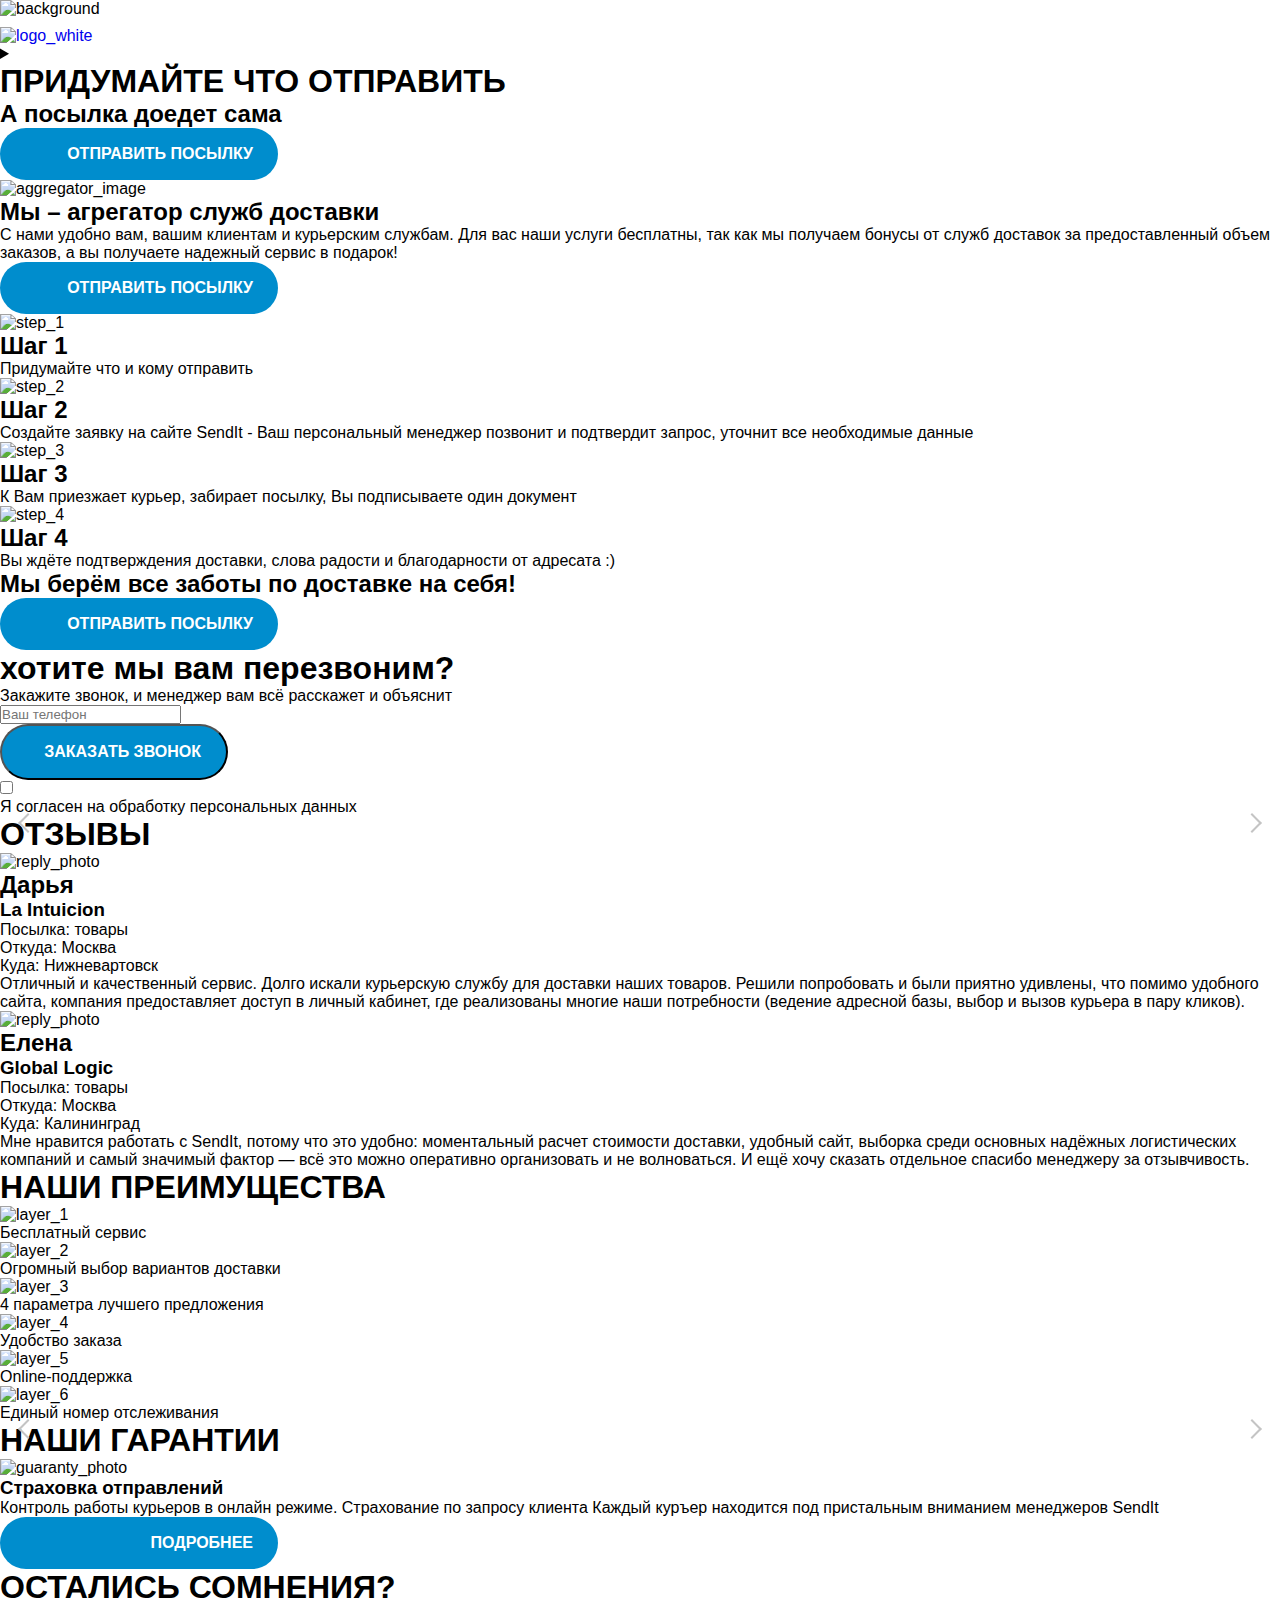
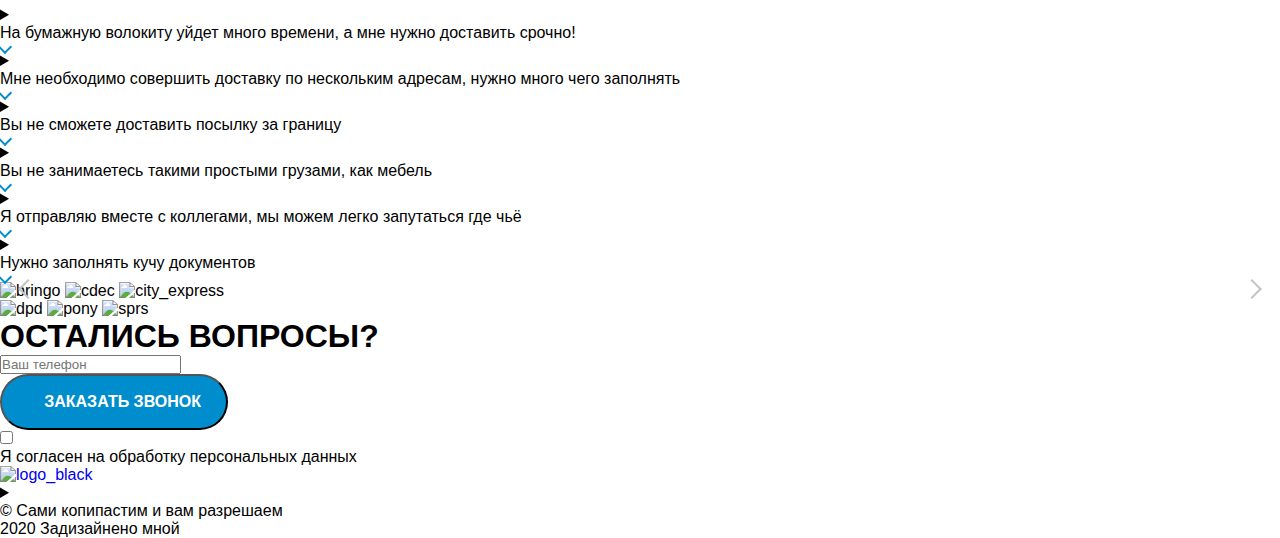
==== Адаптив/index.html @ e3ee4f1b "адаптивная мобильная версия" ====
<!DOCTYPE html>
<html lang="en">
    <head>
    <meta charset="UTF-8">
    <meta name="viewport" content="width=device-width, initial-scale=1">
    <title>Send It</title>
    <link rel="stylesheet" href="css/all.min.css">
    <link rel="stylesheet" href="MyriadPro/stylesheet.css">
    <link rel="stylesheet" href="style.css">
</head>
<body>
<header class="header center">
    <div class="header_nav">
        <img src="img/header_bg_big.png" alt="background" class="header__img">
    <div class="header_logo">
            <a href="index.html"><img src="img/logo_white.png" alt="logo_white"></a>
        </div>
        <details class="header_menu">
            <summary class="header_menu__summary">
                <div class="header_menu__block"></div>
                <div class="header_menu__block"></div>
                <div class="header_menu__block"></div>
            </summary>
        </details>
    </div>
    <h1 class="header_h1">
        ПРИДУМАЙТЕ ЧТО ОТПРАВИТЬ
    </h1>
    <h2 class="header_h2">
        А посылка доедет сама
    </h2>
    <a href="#" class="button">
        отправить посылку
    </a>
    </header>
    <div class="aggregator center">
    <img src="img/aggr_image.svg" alt="aggregator_image" class="aggregator_img">
    <h2 class="aggregator_h2">
        Мы – агрегатор служб доставки
    </h2>
    <p class="aggregator_p">
        С&nbsp;нами удобно вам, вашим клиентам и&nbsp;курьерским службам. Для вас наши услуги бесплатны, так как мы&nbsp;получаем
        бонусы от&nbsp;служб доставок за&nbsp;предоставленный объем заказов, а&nbsp;вы&nbsp;получаете надежный сервис в&nbsp;подарок!
    </p>
    <a href="#" class="button">
        отправить посылку
    </a>
    </div>
    <div class="steps center">
    <div class="step_1 step"><img src="img/step_1.png" alt="step_1" class="step_image">
        <h2 class="step_h2">Шаг 1</h2>
        <p class="step_p">Придумайте что и кому отправить</p></div>
    <div class="step_2 step"><img src="img/step_2.png" alt="step_2" class="step_image">
        <h2 class="step_h2">Шаг 2</h2>
        <p class="step_p">Создайте заявку на сайте SendIt - Ваш персональный менеджер позвонит и подтвердит запрос, уточнит все необходимые данные</p></div>
    <div class="step_3 step"><img src="img/step_3.png" alt="step_3" class="step_image">
        <h2 class="step_h2">Шаг 3</h2>
        <p class="step_p">К Вам приезжает курьер, забирает посылку, Вы подписываете один документ</p></div>
    <div class="step_4 step"><img src="img/step_4.png" alt="step_4" class="step_image">
        <h2 class="step_h2">Шаг 4</h2>
        <p class="step_p">Вы ждёте подтверждения доставки, слова радости и благодарности от адресата :)</p></div>
</div>
    <div class="call center">
    <h2 class="call_h2">Мы берём все заботы по доставке на себя!</h2>
    <a href="#" class="button">
        отправить посылку
    </a>
</div>
    <div class="recall center">
    <h1 class="recall_h1">
        хотите мы вам перезвоним?
    </h1>
    <p class="recall_p">
        Закажите звонок, и менеджер вам всё расскажет и объяснит
    </p>
    <form action="#" class="recall_form">
        <label>
            <input type="text" placeholder="Ваш телефон" class="input recall_input">
        </label>
        <button type="submit" class="button recall__button">
            заказать звонок
        </button>
        <label class="recall_checkbox_label">
            <input type="checkbox" class="recall_checkbox"><p>Я согласен на обработку персональных данных</p>
        </label>
    </form>
    </div>
    <div class="replies_pagination center">
        <a href="#" class="arrow_left reply__arrow"></a>
        <a href="#" class="arrow_right reply__arrow"></a>
        <h1 class="reply_h1">ОТЗЫВЫ</h1>
        <div class="replies">
            <div class="reply reply_1">
                <img src="img/reply_1.png" alt="reply_photo" class="reply_photo">
                <h2 class="reply_name">Дарья</h2>
                <h3 class="reply_company">La&nbsp;Intuicion</h3>
                <p class="reply_subject">Посылка:&nbsp;товары</p>
                <p class="reply_from">Откуда:&nbsp;Москва</p>
                <p class="reply_to">Куда:&nbsp;Нижневартовск</p>
                <p class="reply_content">Отличный и&nbsp;качественный сервис. Долго искали курьерскую службу для доставки наших товаров. Решили попробовать и&nbsp;были приятно удивлены, что помимо удобного сайта, компания предоставляет доступ в&nbsp;личный кабинет, где реализованы многие наши потребности (ведение адресной базы, выбор и&nbsp;вызов курьера в&nbsp;пару кликов).</p>
            </div>
            <div class="reply reply_2">
                <img src="img/reply_2.jpg" alt="reply_photo">
                <h2 class="reply_name">Елена</h2>
                <h3 class="reply_company">Global&nbsp;Logic</h3>
                <p class="reply_subject">Посылка:&nbsp;товары</p>
                <p class="reply_from">Откуда:&nbsp;Москва</p>
                <p class="reply_to">Куда:&nbsp;Калининград</p>
                <p class="reply_content">Мне нравится работать с&nbsp;SendIt, потому что это удобно: моментальный расчет стоимости доставки, удобный сайт, выборка среди основных надёжных логистических компаний и&nbsp;самый значимый фактор&nbsp;&mdash; всё это можно оперативно организовать и&nbsp;не&nbsp;волноваться. И&nbsp;ещё хочу сказать отдельное спасибо менеджеру за&nbsp;отзывчивость.</p>
            </div>
        </div>
    </div>
    <div class="advantages center">
        <h1 class="advantages_h1">НАШИ ПРЕИМУЩЕСТВА</h1>
        <div class="advantages_blocks">
            <div class="advantages_content"><div class="advantages_block"><img src="img/layer_1.png" alt="layer_1"></div>
            <p class="advantages_p">Бесплатный сервис</p>
            </div>
            <div class="advantages_content"><div class="advantages_block"><img src="img/layer_2.png" alt="layer_2"></div>
            <p class="advantages_p">Огромный выбор вариантов доставки</p>
            </div>
            <div class="advantages_content"><div class="advantages_block"><img src="img/layer_3.png" alt="layer_3"></div>
            <p class="advantages_p">4 параметра лучшего предложения</p>
            </div></div><div class="advantages_blocks">
            <div class="advantages_content"><div class="advantages_block"><img src="img/layer_4.png" alt="layer_4"></div>
            <p class="advantages_p">Удобство заказа</p>
            </div>
            <div class="advantages_content"><div class="advantages_block"><img src="img/layer_5.png" alt="layer_5"></div>
            <p class="advantages_p">Online-поддержка</p>
            </div>
            <div class="advantages_content"><div class="advantages_block"><img src="img/layer_6.png" alt="layer_6"></div>
            <p class="advantages_p">Единый номер отслеживания</p>
            </div>
        </div>
    </div>
    <div class="guaranties_pagination center">
        <a href="#" class="arrow_left guaranties__arrow"></a>
        <a href="#" class="arrow_right guaranties__arrow"></a>
        <h1 class="guaranties_h1">НАШИ ГАРАНТИИ</h1>
        <div class="guaranties">
            <div class="guaranty guaranty_1"><div class="guaranty_photo">
                <img src="img/guaranty_1.png" alt="guaranty_photo"></div>
                <h3 class="guaranty_h3">Страховка отправлений</h3></div>
            <p class="guaranty_content">Контроль работы курьеров в&nbsp;онлайн режиме. Страхование по&nbsp;запросу клиента Каждый куръер находится под пристальным вниманием менеджеров SendIt</p>
            <a href="#" class="button guaranties__button">
                подробнее
            </a>
        </div>
    </div>
<div class="faq center">
    <h1 class="faq_h1">ОСТАЛИСЬ СОМНЕНИЯ?</h1>
    <details class="faq_list">
        <summary class="faq_info"><div class="faq_block"><p class="faq_question">На бумажную волокиту уйдет много времени, а мне нужно доставить срочно!</p><div class="arrow_down"></div></div></summary>
    </details>
    <details class="faq_list">
        <summary class="faq_info"><div class="faq_block"><p class="faq_question">Мне необходимо совершить доставку по нескольким адресам, нужно много чего заполнять</p><div class="arrow_down"></div></div></summary>
    </details>
    <details class="faq_list">
        <summary class="faq_info"><div class="faq_block"><p class="faq_question">Вы не сможете доставить посылку за границу</p><div class="arrow_down"></div></div></summary>
    </details>
    <details class="faq_list">
        <summary class="faq_info"><div class="faq_block"><p class="faq_question">Вы не занимаетесь такими простыми грузами, как мебель</p><div class="arrow_down"></div></div></summary>
    </details>
    <details class="faq_list">
        <summary class="faq_info"><div class="faq_block"><p class="faq_question">Я отправляю вместе с коллегами, мы можем легко запутаться где чьё</p><div class="arrow_down"></div></div></summary>
    </details>
    <details class="faq_list">
        <summary class="faq_info"><div class="faq_block"><p class="faq_question">Нужно заполнять кучу документов</p><div class="arrow_down"></div></div></summary>
    </details>
</div>
<div class="partners center">
    <a href="#" class="arrow_left partners__arrow"></a>
    <a href="#" class="arrow_right partners__arrow"></a>
    <div class="partners_block">
        <img src="img/bringo.png" alt="bringo">
        <img src="img/cdek.png" alt="cdec">
        <img src="img/city_express.png" alt="city_express">
    </div>
    <div class="partners_block">
        <img src="img/dpd.png" alt="dpd">
        <img src="img/pony.png" alt="pony">
        <img src="img/spsr.png" alt="sprs">
    </div>
</div>
<footer class="footer center">
    <h1 class="footer_h1">ОСТАЛИСЬ ВОПРОСЫ?</h1>
    <form action="#" class="footer_form">
        <label>
            <input type="text" placeholder="Ваш телефон" class="input footer_input">
        </label>
        <button type="submit" class="button footer__button">
            заказать звонок
        </button>
        <label class="footer_checkbox_label">
            <input type="checkbox" class="footer_checkbox"><p>Я согласен на обработку персональных данных</p>
        </label>
    </form>
    <div class="footer_nav"><div class="footer_logo">
        <a href="index.html"><img src="img/logo_black.png" alt="logo_black"></a>
    </div>
    <details class="footer_menu">
        <summary class="footer_menu__summary">
            <div class="footer_menu__block"></div>
            <div class="footer_menu__block"></div>
            <div class="footer_menu__block"></div>
        </summary>
    </details>
    </div>

    <div class="footer_copylinks">
        <p class="footer_copy">&copy;&nbsp;Сами копипастим и вам разрешаем</p>
        <a href="" class="sociallink"></a>
        <a href="" class="sociallink"></a>
        <a href="" class="sociallink"></a>
        <p class="footer_year"><span>2020</span>
            <span class="footer_last">Задизайнено мной</span></p>
    </div>



</footer>
</body>
</html>
---- Адаптив/style.css ----
* {
  padding: 0;
  margin: 0;
}

a {
  text-decoration: none;
}

li {
  list-style-type: none;
}

*:focus {
  outline: none;
}

.arrow_left, .arrow_right {
  display: block;
  width: 12px;
  height: 12px;
  border-left: 2px solid #C4C4C4;
  border-bottom: 2px solid #C4C4C4;
  position: absolute;
}
.arrow_left:hover, .arrow_right:hover {
  border-bottom-color: #000;
  border-left-color: #000;
}

.arrow_left {
  transform: rotate(45deg);
  left: 21px;
}

.arrow_right {
  transform: rotate(-135deg);
  right: 21px;
}

.arrow_down {
  width: 8px;
  height: 8px;
  border-left: 2px solid #008DCD;
  border-bottom: 2px solid #008DCD;
  transform: rotate(-45deg);
}

body {
  font-family: "Myriad Pro", sans-serif;
}

.header {
  position: relative;
  overflow: hidden;
}
.header__img {
  z-index: -1;
  position: absolute;
}
.header_logo {
  padding-top: 27px;
}

.button {
  font-size: 16px;
  font-weight: 600;
  display: flex;
  align-items: center;
  justify-content: flex-end;
  text-transform: uppercase;
  color: #FFFFFF;
  padding: 17px 25px;
  border-radius: 30px;
  background: #008DCD;
  width: 228px;
}
.button:hover {
  box-shadow: 0 0 10px #008DCD;
}
.button:active {
  box-shadow: none;
}

@media (max-width: 767px) {
  .center {
    padding: 0 21px;
  }

  .header {
    margin-bottom: 27px;
  }
  .header_nav {
    display: flex;
    justify-content: space-between;
  }
  .header__img {
    height: 288px;
    width: 790px;
    right: -58px;
    top: -11px;
  }
  .header_menu {
    margin-top: 27px;
  }
  .header_menu__summary::-webkit-details-marker {
    display: none;
  }
  .header_menu__block {
    background: white;
    height: 5px;
    width: 40px;
    margin-bottom: 7px;
  }
  .header_h1 {
    font-size: 32px;
    margin-top: 230px;
    color: #000000;
    font-weight: 800;
  }
  .header_h2 {
    font-size: 24px;
    margin-top: 8px;
    margin-bottom: 17px;
  }

  .aggregator {
    background: #F7F7F7;
    padding-top: 17px;
    padding-bottom: 17px;
  }
  .aggregator_h2 {
    font-size: 17px;
  }
  .aggregator_p {
    font-size: 12px;
    margin-top: 10px;
    margin-bottom: 12px;
  }
  .aggregator_img {
    width: 100%;
    margin-bottom: 25.5px;
  }

  .step {
    margin-bottom: 27px;
  }
  .step_h2 {
    font-size: 26px;
    font-weight: 600;
  }
  .step_p {
    font-size: 14px;
    margin-top: 8px;
  }
  .step_image {
    margin-top: 27px;
    margin-bottom: 27px;
  }

  .call {
    padding-top: 23px;
    padding-bottom: 23px;
    background: #F7F7F7;
  }
  .call_h2 {
    font-size: 24px;
    line-height: 29px;
    margin-bottom: 20px;
  }

  .recall {
    color: #FFFFFF;
    background: #008DCD;
    padding-top: 32px;
    padding-bottom: 10px;
  }
  .recall_h1 {
    font-size: 28px;
    line-height: 34px;
    text-transform: uppercase;
  }
  .recall_p {
    font-size: 14px;
    line-height: 13px;
    margin-top: 15px;
    margin-bottom: 15px;
  }
  .recall_input {
    padding: 17px 24px;
    margin-bottom: 9px;
    border: 1px solid #FFFFFF;
    border-radius: 30px;
    background: #008DCD;
    color: inherit;
    width: 228px;
  }
  .recall_input::-moz-placeholder {
    color: inherit;
  }
  .recall_input::-webkit-input-placeholder {
    color: inherit;
  }
  .recall__button {
    color: #363636;
    background: #FFCC00;
    width: 280px;
    border: none;
  }
  .recall__button:hover {
    box-shadow: 0 0 10px #FFCC00;
  }
  .recall__button:active {
    box-shadow: none;
  }
  .recall_checkbox_label {
    font-size: 10px;
    line-height: 12px;
    display: flex;
    align-items: center;
    margin-top: 7px;
  }
  .recall_checkbox {
    margin-right: 8px;
  }

  .replies {
    margin-bottom: 24px;
  }

  .reply {
    margin-left: 24px;
    margin-right: 24px;
  }
  .reply_2 {
    display: none;
  }
  .reply_h1 {
    font-size: 28px;
    line-height: 34px;
    margin-top: 11px;
    margin-bottom: 7px;
  }
  .reply_photo {
    float: left;
    margin-right: 18px;
    margin-bottom: 14px;
  }
  .reply_h2 {
    font-size: 26px;
    line-height: 31px;
  }
  .reply_h3 {
    font-size: 18px;
    line-height: 22px;
  }
  .reply_from, .reply_to, .reply_subject {
    font-size: 10px;
    line-height: 12px;
  }
  .reply_subject {
    margin-top: 9px;
  }
  .reply_from {
    margin-top: 5px;
  }
  .reply_to {
    margin-top: 4px;
  }
  .reply_content {
    clear: both;
    font-size: 12px;
    line-height: 14px;
  }
  .reply__arrow {
    top: 157px;
  }

  .replies_pagination {
    position: relative;
  }

  .advantages {
    background: #F7F7F7;
    padding-top: 23px;
    padding-bottom: 6px;
  }
  .advantages_h1 {
    font-size: 28px;
    line-height: 34px;
  }
  .advantages_blocks {
    display: flex;
    justify-content: space-around;
    margin-top: 20px;
  }
  .advantages_blocks:last-of-type {
    margin-top: 0;
  }
  .advantages_block {
    border-radius: 50%;
    background: #FFFFFF;
    display: flex;
    justify-content: center;
    align-items: center;
    width: 86px;
    height: 86px;
  }
  .advantages_content {
    margin-bottom: 24px;
  }
  .advantages_content:nth-child(3n) {
    margin-right: 0;
  }
  .advantages_p {
    font-size: 10px;
    line-height: 12px;
    text-align: center;
    max-width: 86px;
  }

  .guaranties {
    margin-left: 24px;
    margin-right: 24px;
  }
  .guaranties__button {
    width: 180px;
  }
  .guaranties__arrow {
    top: 70px;
  }
  .guaranties_h1 {
    font-size: 28px;
    line-height: 34px;
    margin-top: 24px;
    margin-bottom: 13px;
  }

  .guaranties_pagination {
    position: relative;
    margin-bottom: 20px;
  }

  .guaranty {
    display: flex;
    align-items: center;
    justify-content: flex-start;
  }
  .guaranty_photo {
    border-radius: 50%;
    background: #F7F7F7;
    display: flex;
    justify-content: center;
    align-items: center;
    width: 62px;
    height: 62px;
    margin-right: 10px;
  }
  .guaranty_h3 {
    font-size: 16px;
    line-height: 19px;
    font-weight: 600;
    width: 155px;
  }
  .guaranty_content {
    font-size: 12px;
    line-height: 14px;
    margin-top: 14px;
    margin-bottom: 7px;
  }

  .faq {
    padding-top: 25px;
    padding-bottom: 15px;
    background: #D2ECF7;
  }
  .faq_h1 {
    font-size: 28px;
    line-height: 34px;
    margin-bottom: 20px;
  }
  .faq_block {
    display: flex;
    justify-content: space-between;
    align-items: center;
    background: #FFFFFF;
    border-radius: 32px;
    height: 80px;
    padding-left: 24px;
    padding-right: 24px;
    margin-bottom: 10px;
  }
  .faq_info::-webkit-details-marker {
    display: none;
  }
  .faq_question {
    width: calc(100% - 22px);
    font-size: 13px;
    line-height: 17px;
  }
  .faq_list[open] .arrow_down {
    transform: rotateZ(135deg);
  }

  .partners {
    position: relative;
    padding-top: 17px;
    padding-bottom: 17px;
  }
  .partners_block {
    display: flex;
    justify-content: space-around;
    padding-left: 24px;
    padding-right: 24px;
  }
  .partners__arrow {
    top: 51px;
  }

  .footer {
    background: #E9E9E9;
  }
  .footer_h1 {
    font-size: 18px;
    line-height: 22px;
    text-transform: uppercase;
    padding-top: 17px;
    margin-bottom: 13px;
  }
  .footer_form {
    padding-bottom: 13px;
  }
  .footer_input {
    padding: 14px 24px;
    margin-bottom: 9px;
    border: 1px solid #363636;
    background: inherit;
    border-radius: 30px;
    color: #363636;
    width: 228px;
  }
  .footer_input::-moz-placeholder {
    color: #363636;
    font-size: 14px;
    line-height: 17px;
  }
  .footer_input::-webkit-input-placeholder {
    color: #363636;
    font-size: 14px;
    line-height: 17px;
  }
  .footer__button {
    width: 280px;
    border: none;
  }
  .footer__button:hover {
    box-shadow: 0 0 10px #008DCD;
  }
  .footer__button:active {
    box-shadow: none;
  }
  .footer_checkbox_label {
    font-size: 10px;
    line-height: 12px;
    display: flex;
    align-items: center;
    margin-top: 7px;
  }
  .footer_checkbox {
    margin-right: 8px;
  }
  .footer_nav {
    display: flex;
    justify-content: space-between;
    align-items: center;
    border-bottom: 1px solid #C4C4C4;
    border-top: 1px solid #C4C4C4;
    padding-top: 12px;
    padding-bottom: 17px;
  }
  .footer_menu__summary::-webkit-details-marker {
    display: none;
  }
  .footer_menu__block {
    background: #363636;
    height: 5px;
    width: 40px;
    margin-bottom: 9px;
  }
  .footer_copylinks {
    display: flex;
    justify-content: space-between;
    font-size: 9px;
    line-height: 10px;
    padding-top: 18px;
    padding-bottom: 18px;
  }
  .footer_last {
    padding-left: 8px;
  }
}
.sociallink {
  display: none;
}

@media (min-width: 700px) and (max-width: 767px) {
  .header__img {
    right: -20px;
  }
}
@media (min-width: 450px) and (max-width: 767px) {
  .header, .aggregator, .steps, .call {
    text-align: center;
  }

  .button {
    margin: 0 auto;
  }

  .recall__button, .footer__button {
    margin: 0;
  }
}

/*# sourceMappingURL=style.css.map */
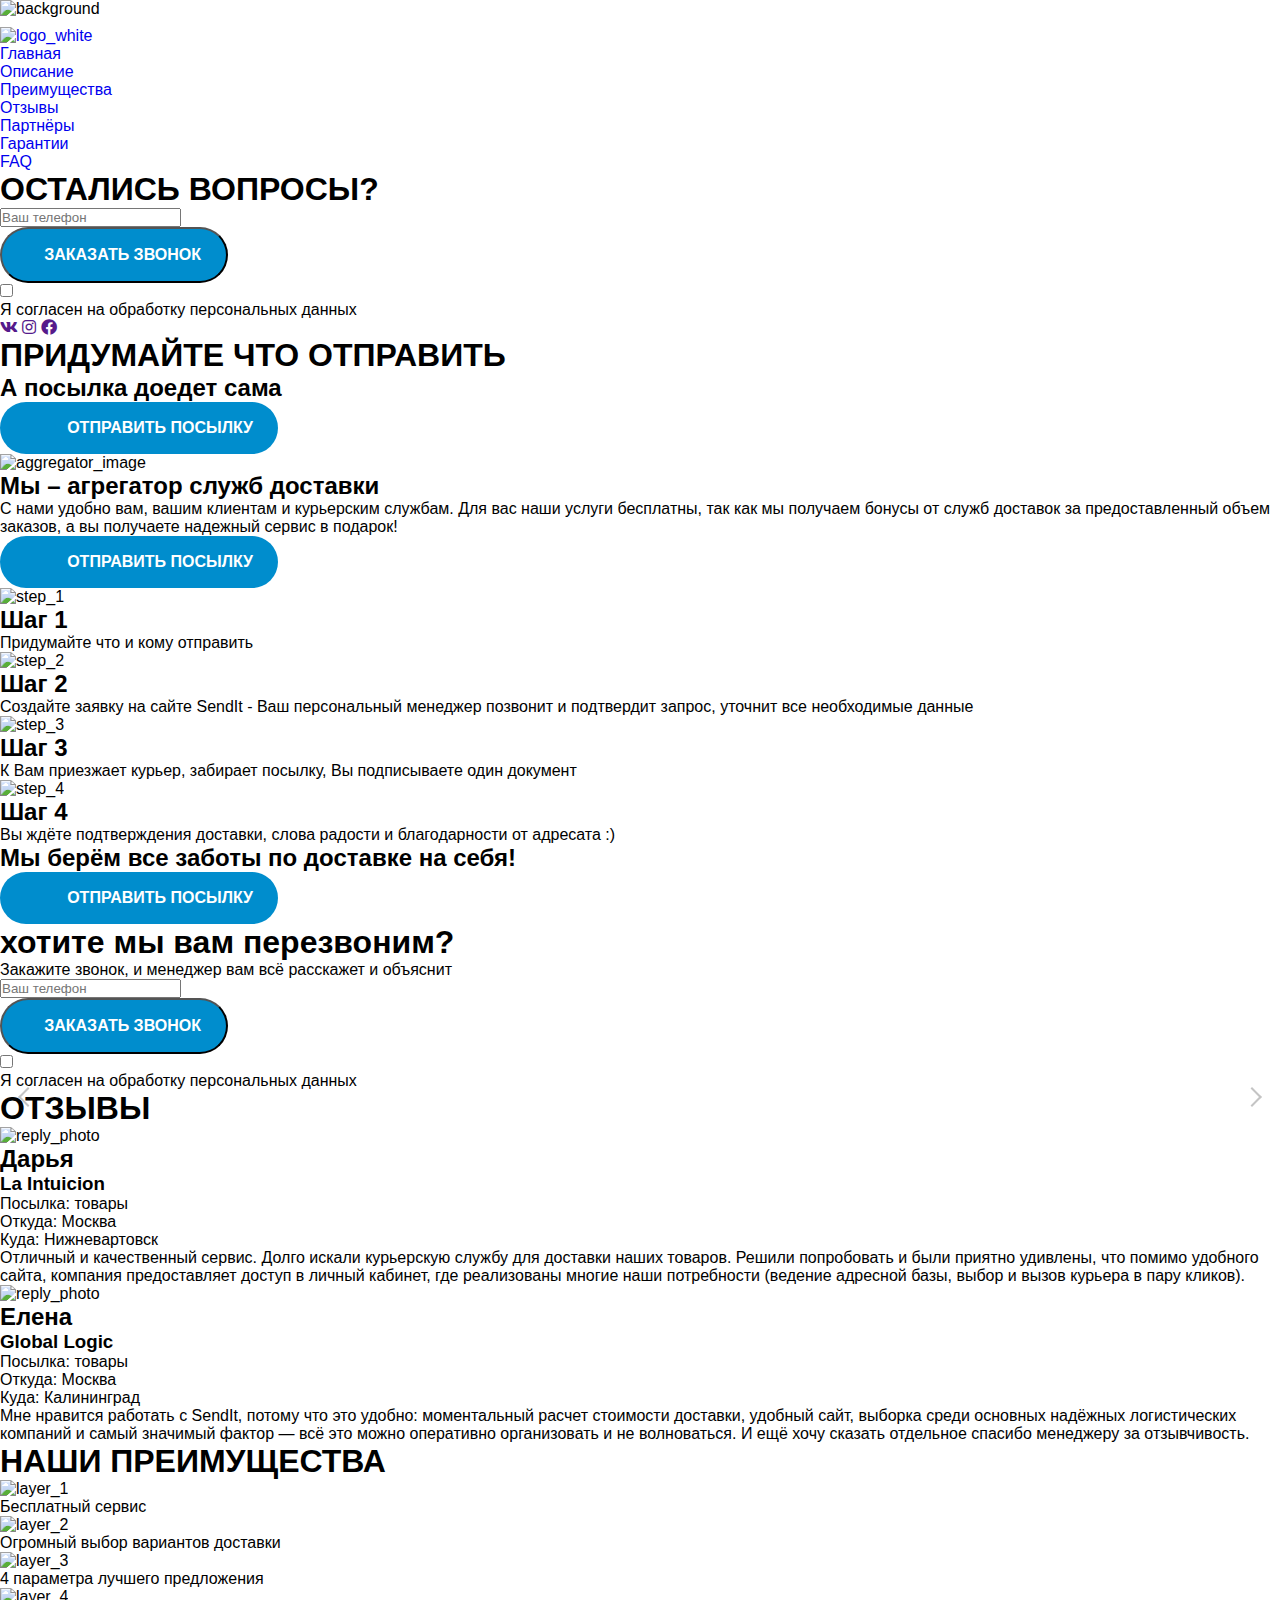
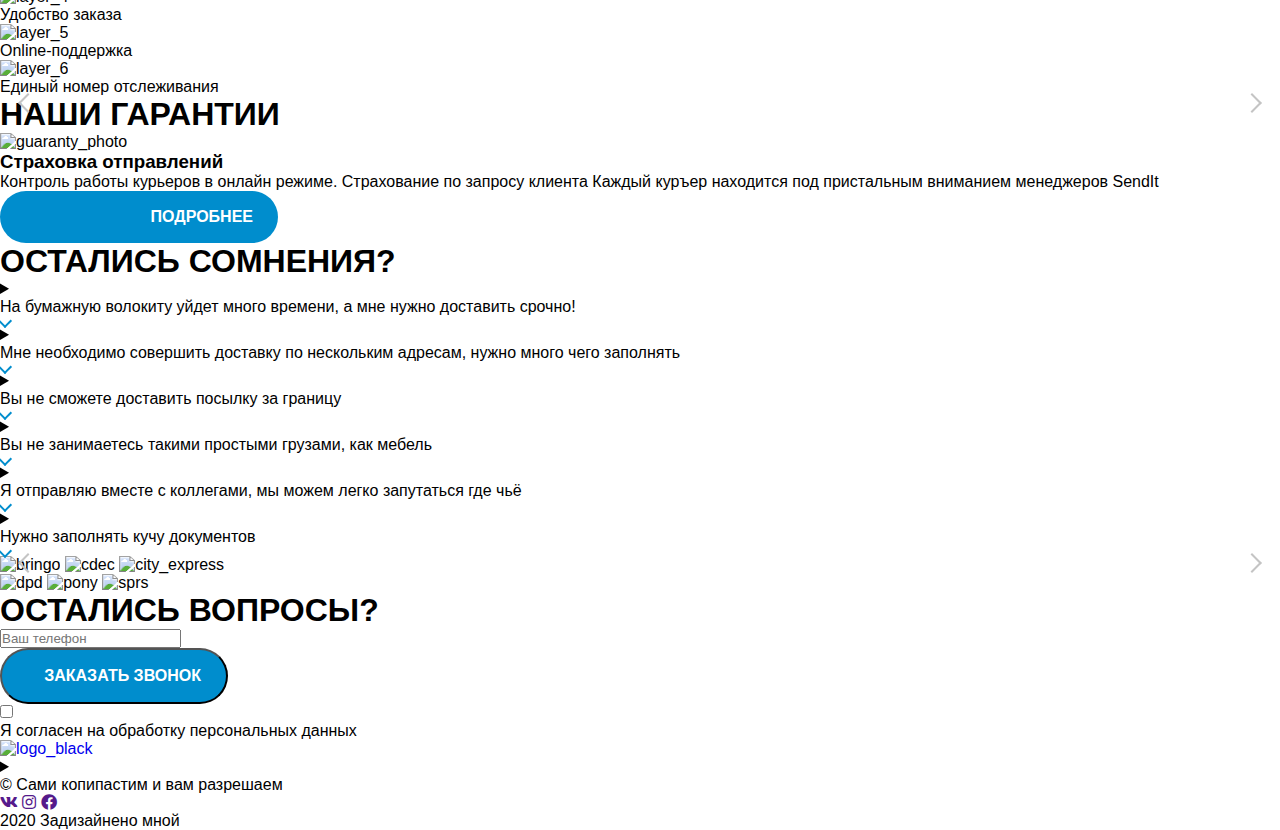
==== commit e78d9df2: "сделал меню для адаптива и совсем немного начал bootstrap" ====
--- a/Адаптив/index.html
+++ b/Адаптив/index.html
@@ -15,13 +15,38 @@
     <div class="header_logo">
             <a href="index.html"><img src="img/logo_white.png" alt="logo_white"></a>
         </div>
-        <details class="header_menu">
-            <summary class="header_menu__summary">
-                <div class="header_menu__block"></div>
-                <div class="header_menu__block"></div>
-                <div class="header_menu__block"></div>
-            </summary>
-        </details>
+        <input id="menu_switcher" type="checkbox">
+        <label class="menu_open" for="menu_switcher"><i class="fas fa-bars fa-bars_header"></i></label>
+        <nav class="nav">
+            <a href="index.html"><img src="img/logo_mobile.png" alt="logo" class="mobile_logo center"></a>
+            <ul class="menu center">
+                <li class="menu_list"><a href="index.html" class="menu_link">Главная</a></li>
+                <li class="menu_list"><a href="#" class="menu_link">Описание</a></li>
+                <li class="menu_list"><a href="#" class="menu_link">Преимущества</a></li>
+                <li class="menu_list"><a href="#" class="menu_link">Отзывы</a></li>
+                <li class="menu_list"><a href="#" class="menu_link">Партнёры</a></li>
+                <li class="menu_list"><a href="#" class="menu_link">Гарантии</a></li>
+                <li class="menu_list"><a href="#" class="menu_link">FAQ</a></li>
+            </ul>
+            <h1 class="footer_h1 center">ОСТАЛИСЬ ВОПРОСЫ?</h1>
+            <form action="#" class="footer_form center">
+                <label>
+                    <input type="text" placeholder="Ваш телефон" class="input footer_input">
+                </label>
+                <button type="submit" class="button footer__button">
+                    заказать звонок
+                </button>
+                <label class="footer_checkbox_label">
+                    <input type="checkbox" class="footer_checkbox"><p>Я согласен на обработку персональных данных</p>
+                </label>
+            </form>
+            <div class="mobile_links center">
+                <a href="" class="mobile_sociallink"><i class="fab fa-vk"></i></a>
+                <a href="" class="mobile_sociallink"><i class="fab fa-instagram"></i></a>
+                <a href="" class="mobile_sociallink"><i class="fab fa-facebook"></i></a>
+            </div>
+            <label class="menu_close" for="menu_switcher"><i class="far fa-window-close fa-window-close_header"></i></label>
+        </nav>
     </div>
     <h1 class="header_h1">
         ПРИДУМАЙТЕ ЧТО ОТПРАВИТЬ
@@ -209,9 +234,9 @@
 
     <div class="footer_copylinks">
         <p class="footer_copy">&copy;&nbsp;Сами копипастим и вам разрешаем</p>
-        <a href="" class="sociallink"></a>
-        <a href="" class="sociallink"></a>
-        <a href="" class="sociallink"></a>
+        <a href="" class="sociallink"><i class="fab fa-vk"></i></a>
+        <a href="" class="sociallink"><i class="fab fa-instagram"></i></a>
+        <a href="" class="sociallink"><i class="fab fa-facebook"></i></a>
         <p class="footer_year"><span>2020</span>
             <span class="footer_last">Задизайнено мной</span></p>
     </div>
--- a/Адаптив/style.css
+++ b/Адаптив/style.css
@@ -46,8 +46,36 @@
   transform: rotate(-45deg);
 }
 
+.mobile_logo {
+  display: none;
+}
+
 body {
   font-family: "Myriad Pro", sans-serif;
+}
+
+#menu_switcher {
+  position: absolute;
+  top: -100%;
+  visibility: hidden;
+}
+
+#menu_switcher:checked ~ nav {
+  bottom: 0;
+}
+
+.menu_open {
+  font-size: 30px;
+  color: #FFFFFF;
+}
+
+.menu_close {
+  font-size: 30px;
+  color: #363636;
+}
+
+.fa-bars_header {
+  margin-top: 27px;
 }
 
 .header {
@@ -93,6 +121,7 @@
   .header_nav {
     display: flex;
     justify-content: space-between;
+    position: relative;
   }
   .header__img {
     height: 288px;
@@ -100,18 +129,6 @@
     right: -58px;
     top: -11px;
   }
-  .header_menu {
-    margin-top: 27px;
-  }
-  .header_menu__summary::-webkit-details-marker {
-    display: none;
-  }
-  .header_menu__block {
-    background: white;
-    height: 5px;
-    width: 40px;
-    margin-bottom: 7px;
-  }
   .header_h1 {
     font-size: 32px;
     margin-top: 230px;
@@ -122,6 +139,50 @@
     font-size: 24px;
     margin-top: 8px;
     margin-bottom: 17px;
+  }
+
+  .nav {
+    position: fixed;
+    width: 100%;
+    height: 100vh;
+    bottom: 100%;
+    right: 0;
+    background: #FFFFFF;
+    z-index: 1;
+    transition: all 0.4s;
+  }
+
+  .mobile_logo {
+    display: block;
+    margin-top: 13px;
+  }
+
+  .menu_list {
+    margin-top: 21px;
+  }
+
+  .menu_link {
+    color: #000000;
+    font-size: 18px;
+    line-height: 22px;
+  }
+
+  .mobile_links {
+    display: flex;
+    justify-content: space-between;
+    align-items: center;
+    margin-top: 23px;
+  }
+
+  .mobile_sociallink {
+    color: #008DCD;
+    font-size: 38px;
+  }
+
+  .menu_close {
+    position: absolute;
+    top: 27px;
+    right: 21px;
   }
 
   .aggregator {
@@ -469,6 +530,9 @@
   .footer_checkbox {
     margin-right: 8px;
   }
+  .footer_checkbox ~ p {
+    color: #9E9E9E;
+  }
   .footer_nav {
     display: flex;
     justify-content: space-between;
@@ -498,11 +562,18 @@
   .footer_last {
     padding-left: 8px;
   }
-}
-.sociallink {
-  display: none;
-}
-
+
+  .sociallink {
+    display: none;
+    color: #008DCD;
+    font-size: 12px;
+  }
+}
+@media (min-width: 768px) {
+  .menu_open, .menu_close {
+    display: none;
+  }
+}
 @media (min-width: 700px) and (max-width: 767px) {
   .header__img {
     right: -20px;
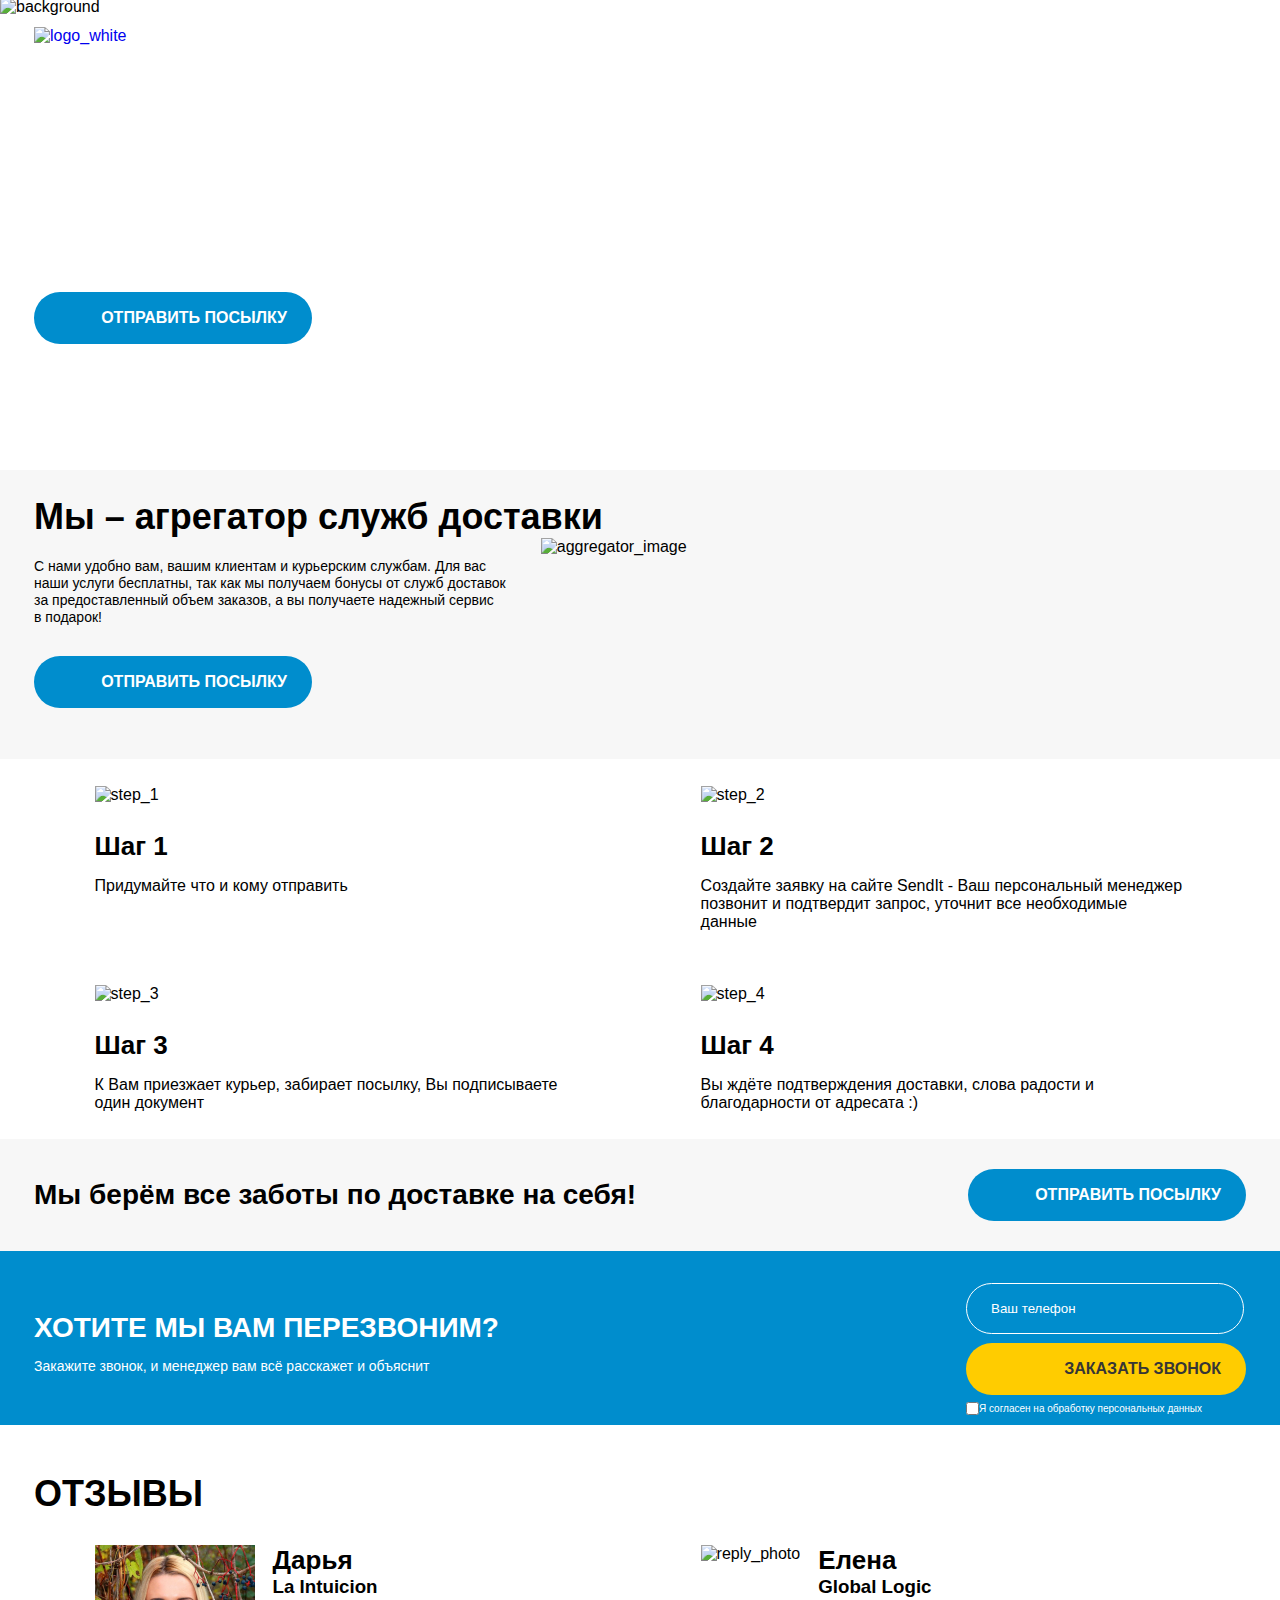
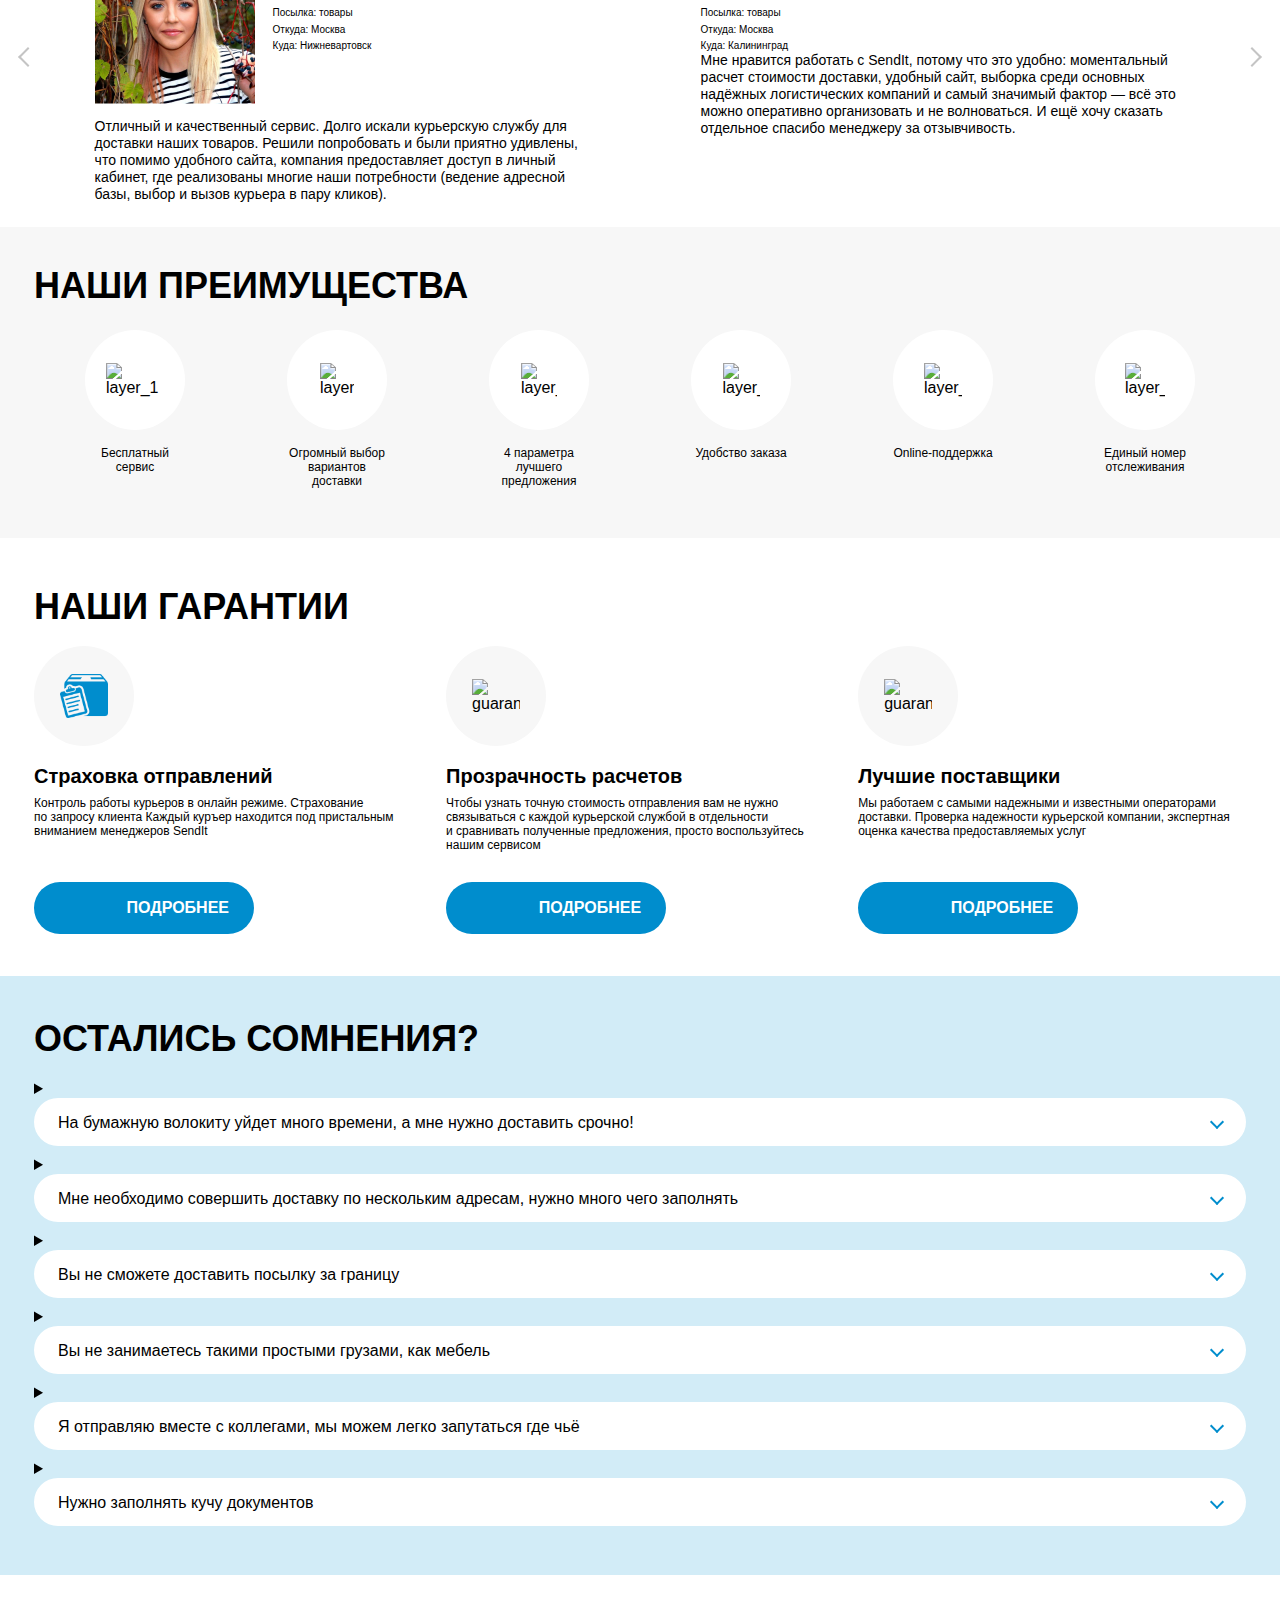
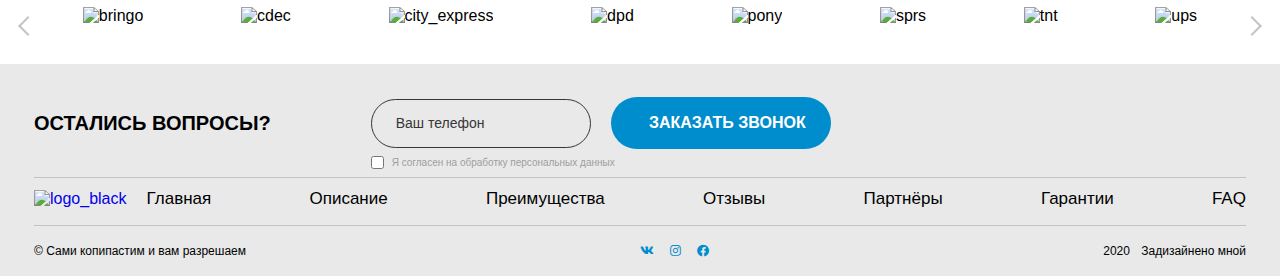
==== commit 5f199ca3: "доделал адаптив" ====
--- a/Адаптив/index.html
+++ b/Адаптив/index.html
@@ -12,8 +12,8 @@
 <header class="header center">
     <div class="header_nav">
         <img src="img/header_bg_big.png" alt="background" class="header__img">
-    <div class="header_logo">
-            <a href="index.html"><img src="img/logo_white.png" alt="logo_white"></a>
+        <div class="header_logo">
+            <a href="index.html"><img src="img/logo_white.png" alt="logo_white" class="logo"></a>
         </div>
         <input id="menu_switcher" type="checkbox">
         <label class="menu_open" for="menu_switcher"><i class="fas fa-bars fa-bars_header"></i></label>
@@ -28,19 +28,19 @@
                 <li class="menu_list"><a href="#" class="menu_link">Гарантии</a></li>
                 <li class="menu_list"><a href="#" class="menu_link">FAQ</a></li>
             </ul>
-            <h1 class="footer_h1 center">ОСТАЛИСЬ ВОПРОСЫ?</h1>
-            <form action="#" class="footer_form center">
+            <h1 class="footer_h1 center header_hidden">ОСТАЛИСЬ ВОПРОСЫ?</h1>
+            <form action="#" class="footer_form center header_hidden">
                 <label>
                     <input type="text" placeholder="Ваш телефон" class="input footer_input">
                 </label>
-                <button type="submit" class="button footer__button">
+                <button type="submit" class="button footer__button header_menu-button">
                     заказать звонок
                 </button>
-                <label class="footer_checkbox_label">
+                <label class="footer_checkbox_label header_menu-label">
                     <input type="checkbox" class="footer_checkbox"><p>Я согласен на обработку персональных данных</p>
                 </label>
             </form>
-            <div class="mobile_links center">
+            <div class="mobile_links center header_hidden">
                 <a href="" class="mobile_sociallink"><i class="fab fa-vk"></i></a>
                 <a href="" class="mobile_sociallink"><i class="fab fa-instagram"></i></a>
                 <a href="" class="mobile_sociallink"><i class="fab fa-facebook"></i></a>
@@ -48,9 +48,10 @@
             <label class="menu_close" for="menu_switcher"><i class="far fa-window-close fa-window-close_header"></i></label>
         </nav>
     </div>
-    <h1 class="header_h1">
-        ПРИДУМАЙТЕ ЧТО ОТПРАВИТЬ
-    </h1>
+    <div class="header_h1_block"><h1 class="header_h1">
+        ПРИДУМАЙТЕ ЧТО </h1>
+    <h1 class="header_h1">ОТПРАВИТЬ
+    </h1></div>
     <h2 class="header_h2">
         А посылка доедет сама
     </h2>
@@ -63,25 +64,25 @@
     <h2 class="aggregator_h2">
         Мы – агрегатор служб доставки
     </h2>
-    <p class="aggregator_p">
+    <div class="aggregator_content"><p class="aggregator_p">
         С&nbsp;нами удобно вам, вашим клиентам и&nbsp;курьерским службам. Для вас наши услуги бесплатны, так как мы&nbsp;получаем
         бонусы от&nbsp;служб доставок за&nbsp;предоставленный объем заказов, а&nbsp;вы&nbsp;получаете надежный сервис в&nbsp;подарок!
     </p>
     <a href="#" class="button">
         отправить посылку
-    </a>
+    </a></div>
     </div>
     <div class="steps center">
-    <div class="step_1 step"><img src="img/step_1.png" alt="step_1" class="step_image">
+    <div class="step_1 step"><img src="img/step_1.svg" alt="step_1" class="step_image">
         <h2 class="step_h2">Шаг 1</h2>
         <p class="step_p">Придумайте что и кому отправить</p></div>
-    <div class="step_2 step"><img src="img/step_2.png" alt="step_2" class="step_image">
+    <div class="step_2 step"><img src="img/step_2.svg" alt="step_2" class="step_image">
         <h2 class="step_h2">Шаг 2</h2>
         <p class="step_p">Создайте заявку на сайте SendIt - Ваш персональный менеджер позвонит и подтвердит запрос, уточнит все необходимые данные</p></div>
-    <div class="step_3 step"><img src="img/step_3.png" alt="step_3" class="step_image">
+    <div class="step_3 step"><img src="img/step_3.svg" alt="step_3" class="step_image">
         <h2 class="step_h2">Шаг 3</h2>
         <p class="step_p">К Вам приезжает курьер, забирает посылку, Вы подписываете один документ</p></div>
-    <div class="step_4 step"><img src="img/step_4.png" alt="step_4" class="step_image">
+    <div class="step_4 step"><img src="img/step_4.svg" alt="step_4" class="step_image">
         <h2 class="step_h2">Шаг 4</h2>
         <p class="step_p">Вы ждёте подтверждения доставки, слова радости и благодарности от адресата :)</p></div>
 </div>
@@ -92,12 +93,12 @@
     </a>
 </div>
     <div class="recall center">
-    <h1 class="recall_h1">
+    <div class="recall_left"><h1 class="recall_h1">
         хотите мы вам перезвоним?
     </h1>
     <p class="recall_p">
         Закажите звонок, и менеджер вам всё расскажет и объяснит
-    </p>
+    </p></div>
     <form action="#" class="recall_form">
         <label>
             <input type="text" placeholder="Ваш телефон" class="input recall_input">
@@ -125,7 +126,7 @@
                 <p class="reply_content">Отличный и&nbsp;качественный сервис. Долго искали курьерскую службу для доставки наших товаров. Решили попробовать и&nbsp;были приятно удивлены, что помимо удобного сайта, компания предоставляет доступ в&nbsp;личный кабинет, где реализованы многие наши потребности (ведение адресной базы, выбор и&nbsp;вызов курьера в&nbsp;пару кликов).</p>
             </div>
             <div class="reply reply_2">
-                <img src="img/reply_2.jpg" alt="reply_photo">
+                <img src="img/reply_2.png" alt="reply_photo" class="reply_photo">
                 <h2 class="reply_name">Елена</h2>
                 <h3 class="reply_company">Global&nbsp;Logic</h3>
                 <p class="reply_subject">Посылка:&nbsp;товары</p>
@@ -137,43 +138,63 @@
     </div>
     <div class="advantages center">
         <h1 class="advantages_h1">НАШИ ПРЕИМУЩЕСТВА</h1>
+        <div class="advantages_blocks_line"><div class="advantages_blocks">
+            <div class="advantages_content"><div class="advantages_block"><img src="img/layer_1.png" alt="layer_1" class="layer_1"></div>
+            <p class="advantages_p">Бесплатный сервис</p>
+            </div>
+            <div class="advantages_content"><div class="advantages_block"><img src="img/layer_2.png" alt="layer_2" class="layer_2"></div>
+            <p class="advantages_p">Огромный выбор вариантов доставки</p>
+            </div>
+            <div class="advantages_content"><div class="advantages_block"><img src="img/layer_3.png" alt="layer_3" class="layer_3"></div>
+            <p class="advantages_p">4 параметра лучшего предложения</p>
+            </div></div>
         <div class="advantages_blocks">
-            <div class="advantages_content"><div class="advantages_block"><img src="img/layer_1.png" alt="layer_1"></div>
-            <p class="advantages_p">Бесплатный сервис</p>
-            </div>
-            <div class="advantages_content"><div class="advantages_block"><img src="img/layer_2.png" alt="layer_2"></div>
-            <p class="advantages_p">Огромный выбор вариантов доставки</p>
-            </div>
-            <div class="advantages_content"><div class="advantages_block"><img src="img/layer_3.png" alt="layer_3"></div>
-            <p class="advantages_p">4 параметра лучшего предложения</p>
-            </div></div><div class="advantages_blocks">
-            <div class="advantages_content"><div class="advantages_block"><img src="img/layer_4.png" alt="layer_4"></div>
+            <div class="advantages_content"><div class="advantages_block"><img src="img/layer_4.png" alt="layer_4" class="layer_4"></div>
             <p class="advantages_p">Удобство заказа</p>
             </div>
-            <div class="advantages_content"><div class="advantages_block"><img src="img/layer_5.png" alt="layer_5"></div>
+            <div class="advantages_content"><div class="advantages_block"><img src="img/layer_5.png" alt="layer_5" class="layer_5"></div>
             <p class="advantages_p">Online-поддержка</p>
             </div>
-            <div class="advantages_content"><div class="advantages_block"><img src="img/layer_6.png" alt="layer_6"></div>
+            <div class="advantages_content"><div class="advantages_block"><img src="img/layer_6.png" alt="layer_6" class="layer_6"></div>
             <p class="advantages_p">Единый номер отслеживания</p>
             </div>
-        </div>
+        </div></div>
     </div>
     <div class="guaranties_pagination center">
         <a href="#" class="arrow_left guaranties__arrow"></a>
         <a href="#" class="arrow_right guaranties__arrow"></a>
         <h1 class="guaranties_h1">НАШИ ГАРАНТИИ</h1>
         <div class="guaranties">
-            <div class="guaranty guaranty_1"><div class="guaranty_photo">
-                <img src="img/guaranty_1.png" alt="guaranty_photo"></div>
+            <div class="guaranty_tablet"><div class="guaranty guaranty_1">
+                <div class="guaranty_photo">
+                    <img src="img/guaranty_1.png" alt="guaranty_photo" class="guaranty_image"></div>
                 <h3 class="guaranty_h3">Страховка отправлений</h3></div>
             <p class="guaranty_content">Контроль работы курьеров в&nbsp;онлайн режиме. Страхование по&nbsp;запросу клиента Каждый куръер находится под пристальным вниманием менеджеров SendIt</p>
             <a href="#" class="button guaranties__button">
                 подробнее
-            </a>
+            </a></div>
+        <div class="guaranty_tablet guaranty_tablet_2"><div class="guaranty guaranty_2">
+            <div class="guaranty_photo">
+                <img src="img/guaranty_2.png" alt="guaranty_photo" class="guaranty_image"></div>
+            <h3 class="guaranty_h3">Прозрачность расчетов</h3></div>
+        <p class="guaranty_content">Чтобы узнать точную стоимость отправления вам не&nbsp;нужно связываться с&nbsp;каждой курьерской службой в&nbsp;отдельности и&nbsp;сравнивать полученные предложения, просто воспользуйтесь нашим сервисом</p>
+        <a href="#" class="button guaranties__button">
+            подробнее
+        </a></div>
+        <div class="guaranty_tablet guaranty_tablet_3"><div class="guaranty guaranty_3">
+            <div class="guaranty_photo">
+                <img src="img/guaranty_3.png" alt="guaranty_photo" class="guaranty_image"></div>
+            <h3 class="guaranty_h3">Лучшие поставщики</h3></div>
+        <p class="guaranty_content">Мы&nbsp;работаем с&nbsp;самыми надежными и&nbsp;известными операторами доставки. Проверка надежности курьерской компании, экспертная оценка качества предоставляемых услуг</p>
+        <a href="#" class="button guaranties__button">
+            подробнее
+        </a></div>
         </div>
     </div>
 <div class="faq center">
     <h1 class="faq_h1">ОСТАЛИСЬ СОМНЕНИЯ?</h1>
+    <div class="faq_content">
+        <div class="faq_blocks">
     <details class="faq_list">
         <summary class="faq_info"><div class="faq_block"><p class="faq_question">На бумажную волокиту уйдет много времени, а мне нужно доставить срочно!</p><div class="arrow_down"></div></div></summary>
     </details>
@@ -182,8 +203,8 @@
     </details>
     <details class="faq_list">
         <summary class="faq_info"><div class="faq_block"><p class="faq_question">Вы не сможете доставить посылку за границу</p><div class="arrow_down"></div></div></summary>
-    </details>
-    <details class="faq_list">
+    </details></div>
+    <div class="faq_blocks"><details class="faq_list">
         <summary class="faq_info"><div class="faq_block"><p class="faq_question">Вы не занимаетесь такими простыми грузами, как мебель</p><div class="arrow_down"></div></div></summary>
     </details>
     <details class="faq_list">
@@ -191,24 +212,22 @@
     </details>
     <details class="faq_list">
         <summary class="faq_info"><div class="faq_block"><p class="faq_question">Нужно заполнять кучу документов</p><div class="arrow_down"></div></div></summary>
-    </details>
+    </details></div></div>
 </div>
 <div class="partners center">
     <a href="#" class="arrow_left partners__arrow"></a>
     <a href="#" class="arrow_right partners__arrow"></a>
-    <div class="partners_block">
         <img src="img/bringo.png" alt="bringo">
         <img src="img/cdek.png" alt="cdec">
         <img src="img/city_express.png" alt="city_express">
-    </div>
-    <div class="partners_block">
-        <img src="img/dpd.png" alt="dpd">
+        <img src="img/dpd.png" alt="dpd" class="partners_break">
         <img src="img/pony.png" alt="pony">
         <img src="img/spsr.png" alt="sprs">
-    </div>
+        <img src="img/tnt.png" alt="tnt" class="partners_hidden">
+        <img src="img/ups.png" alt="ups" class="partners_hidden">
 </div>
 <footer class="footer center">
-    <h1 class="footer_h1">ОСТАЛИСЬ ВОПРОСЫ?</h1>
+    <div class="footer_first"><h1 class="footer_h1">ОСТАЛИСЬ ВОПРОСЫ?</h1>
     <form action="#" class="footer_form">
         <label>
             <input type="text" placeholder="Ваш телефон" class="input footer_input">
@@ -219,24 +238,49 @@
         <label class="footer_checkbox_label">
             <input type="checkbox" class="footer_checkbox"><p>Я согласен на обработку персональных данных</p>
         </label>
-    </form>
+    </form></div>
     <div class="footer_nav"><div class="footer_logo">
-        <a href="index.html"><img src="img/logo_black.png" alt="logo_black"></a>
-    </div>
-    <details class="footer_menu">
-        <summary class="footer_menu__summary">
-            <div class="footer_menu__block"></div>
-            <div class="footer_menu__block"></div>
-            <div class="footer_menu__block"></div>
-        </summary>
-    </details>
+        <a href="index.html"><img src="img/logo_black.png" alt="logo_black" class="logo"></a>
+    </div>
+        <input id="menu_switcher_2" type="checkbox">
+        <label class="menu_open" for="menu_switcher_2"><i class="fas fa-bars fa-bars_footer"></i></label>
+        <nav class="nav">
+            <a href="index.html"><img src="img/logo_mobile.png" alt="logo" class="mobile_logo center"></a>
+            <ul class="menu center">
+                <li class="menu_list"><a href="index.html" class="menu_link">Главная</a></li>
+                <li class="menu_list"><a href="#" class="menu_link">Описание</a></li>
+                <li class="menu_list"><a href="#" class="menu_link">Преимущества</a></li>
+                <li class="menu_list"><a href="#" class="menu_link">Отзывы</a></li>
+                <li class="menu_list"><a href="#" class="menu_link">Партнёры</a></li>
+                <li class="menu_list"><a href="#" class="menu_link">Гарантии</a></li>
+                <li class="menu_list"><a href="#" class="menu_link">FAQ</a></li>
+            </ul>
+            <h1 class="footer_h1 center header_hidden">ОСТАЛИСЬ ВОПРОСЫ?</h1>
+            <form action="#" class="footer_form center header_hidden">
+                <label>
+                    <input type="text" placeholder="Ваш телефон" class="input footer_input">
+                </label>
+                <button type="submit" class="button footer__button header_menu-button">
+                    заказать звонок
+                </button>
+                <label class="footer_checkbox_label header_menu-label">
+                    <input type="checkbox" class="footer_checkbox"><p>Я согласен на обработку персональных данных</p>
+                </label>
+            </form>
+            <div class="mobile_links center header_hidden">
+                <a href="#" class="mobile_sociallink"><i class="fab fa-vk"></i></a>
+                <a href="#" class="mobile_sociallink"><i class="fab fa-instagram"></i></a>
+                <a href="#" class="mobile_sociallink"><i class="fab fa-facebook"></i></a>
+            </div>
+            <label class="menu_close" for="menu_switcher_2"><i class="far fa-window-close fa-window-close_header"></i></label>
+        </nav>
     </div>
 
     <div class="footer_copylinks">
         <p class="footer_copy">&copy;&nbsp;Сами копипастим и вам разрешаем</p>
-        <a href="" class="sociallink"><i class="fab fa-vk"></i></a>
+        <div class="footer_sociallinks"><a href="" class="sociallink"><i class="fab fa-vk"></i></a>
         <a href="" class="sociallink"><i class="fab fa-instagram"></i></a>
-        <a href="" class="sociallink"><i class="fab fa-facebook"></i></a>
+        <a href="" class="sociallink"><i class="fab fa-facebook"></i></a></div>
         <p class="footer_year"><span>2020</span>
             <span class="footer_last">Задизайнено мной</span></p>
     </div>
--- a/Адаптив/style.css
+++ b/Адаптив/style.css
@@ -24,8 +24,8 @@
   position: absolute;
 }
 .arrow_left:hover, .arrow_right:hover {
-  border-bottom-color: #000;
-  border-left-color: #000;
+  border-bottom-color: #008DCD;
+  border-left-color: #008DCD;
 }
 
 .arrow_left {
@@ -56,17 +56,31 @@
 
 #menu_switcher {
   position: absolute;
-  top: -100%;
+  left: -100%;
   visibility: hidden;
 }
 
-#menu_switcher:checked ~ nav {
-  bottom: 0;
+#menu_switcher:checked ~ .nav {
+  left: 0;
+}
+
+#menu_switcher_2 {
+  position: absolute;
+  left: -100%;
+  visibility: hidden;
+}
+
+#menu_switcher_2:checked ~ .nav {
+  left: 0;
 }
 
 .menu_open {
   font-size: 30px;
   color: #FFFFFF;
+}
+
+.footer .menu_open {
+  color: #000000;
 }
 
 .menu_close {
@@ -104,10 +118,177 @@
   width: 228px;
 }
 .button:hover {
-  box-shadow: 0 0 10px #008DCD;
+  box-shadow: 0 4px 15px rgba(27, 170, 235, 0.45);
 }
 .button:active {
   box-shadow: none;
+}
+
+.aggregator {
+  background: #F7F7F7;
+}
+
+.call {
+  background: #F7F7F7;
+}
+
+.recall {
+  color: #FFFFFF;
+  background: #008DCD;
+}
+.recall_h1 {
+  text-transform: uppercase;
+}
+.recall_input {
+  padding: 17px 24px;
+  margin-bottom: 9px;
+  border: 1px solid #FFFFFF;
+  border-radius: 30px;
+  background: #008DCD;
+  color: inherit;
+  width: 228px;
+}
+.recall_input::-moz-placeholder {
+  color: inherit;
+}
+.recall_input::-webkit-input-placeholder {
+  color: inherit;
+}
+.recall__button {
+  color: #363636;
+  background: #FFCC00;
+  width: 280px;
+  border: none;
+  cursor: pointer;
+}
+.recall__button:hover {
+  box-shadow: 0 0 10px #FFCC00;
+}
+.recall__button:active {
+  box-shadow: none;
+}
+.recall_checkbox_label {
+  font-size: 10px;
+  line-height: 12px;
+  display: flex;
+  align-items: center;
+  margin-top: 7px;
+}
+.recall_checkbox_label_checkbox {
+  margin-right: 8px;
+}
+
+.advantages {
+  background: #F7F7F7;
+}
+
+.faq {
+  background: #D2ECF7;
+}
+.faq_h1 {
+  margin-bottom: 20px;
+}
+.faq_block {
+  display: flex;
+  justify-content: space-between;
+  align-items: center;
+  background: #FFFFFF;
+  border-radius: 32px;
+  padding-left: 24px;
+  padding-right: 24px;
+  margin-bottom: 10px;
+}
+.faq_info::-webkit-details-marker {
+  display: none;
+}
+.faq_question {
+  width: calc(100% - 22px);
+}
+.faq_list[open] .arrow_down {
+  transform: rotateZ(135deg);
+}
+
+.footer {
+  background: #E9E9E9;
+}
+.footer_h1 {
+  text-transform: uppercase;
+}
+.footer_input {
+  padding: 14px 24px;
+  margin-bottom: 9px;
+  border: 1px solid #363636;
+  background: inherit;
+  border-radius: 30px;
+  color: #363636;
+  width: 228px;
+}
+.footer_input::-moz-placeholder {
+  color: #363636;
+  font-size: 14px;
+  line-height: 17px;
+}
+.footer_input::-webkit-input-placeholder {
+  color: #363636;
+  font-size: 14px;
+  line-height: 17px;
+}
+.footer__button {
+  width: 280px;
+  border: none;
+}
+.footer__button:hover {
+  box-shadow: 0 0 10px #008DCD;
+}
+.footer__button:active {
+  box-shadow: none;
+}
+.footer_checkbox_label {
+  font-size: 10px;
+  line-height: 12px;
+  display: flex;
+  align-items: center;
+  margin-top: 7px;
+}
+.footer_checkbox {
+  margin-right: 8px;
+}
+.footer_checkbox ~ p {
+  color: #9E9E9E;
+}
+.footer_nav {
+  display: flex;
+  justify-content: space-between;
+  align-items: center;
+  border-bottom: 1px solid #C4C4C4;
+  border-top: 1px solid #C4C4C4;
+  padding-top: 12px;
+  padding-bottom: 17px;
+}
+.footer_menu__summary::-webkit-details-marker {
+  display: none;
+}
+.footer_menu__block {
+  background: #363636;
+  height: 5px;
+  width: 40px;
+  margin-bottom: 9px;
+}
+.footer_copylinks {
+  display: flex;
+  justify-content: space-between;
+  font-size: 9px;
+  line-height: 10px;
+  padding-top: 18px;
+  padding-bottom: 18px;
+}
+.footer_last {
+  padding-left: 8px;
+}
+
+.sociallink {
+  color: #008DCD;
+  font-size: 12px;
 }
 
 @media (max-width: 767px) {
@@ -131,9 +312,11 @@
   }
   .header_h1 {
     font-size: 32px;
-    margin-top: 230px;
     color: #000000;
     font-weight: 800;
+  }
+  .header_h1:first-of-type {
+    margin-top: 230px;
   }
   .header_h2 {
     font-size: 24px;
@@ -145,8 +328,8 @@
     position: fixed;
     width: 100%;
     height: 100vh;
-    bottom: 100%;
-    right: 0;
+    left: -100%;
+    top: 0;
     background: #FFFFFF;
     z-index: 1;
     transition: all 0.4s;
@@ -185,8 +368,11 @@
     right: 21px;
   }
 
+  .header_menu-label {
+    justify-content: center;
+  }
+
   .aggregator {
-    background: #F7F7F7;
     padding-top: 17px;
     padding-bottom: 17px;
   }
@@ -222,7 +408,6 @@
   .call {
     padding-top: 23px;
     padding-bottom: 23px;
-    background: #F7F7F7;
   }
   .call_h2 {
     font-size: 24px;
@@ -342,7 +527,6 @@
   }
 
   .advantages {
-    background: #F7F7F7;
     padding-top: 23px;
     padding-bottom: 6px;
   }
@@ -429,149 +613,85 @@
     margin-top: 14px;
     margin-bottom: 7px;
   }
+  .guaranty_tablet_2, .guaranty_tablet_3 {
+    display: none;
+  }
 
   .faq {
     padding-top: 25px;
     padding-bottom: 15px;
-    background: #D2ECF7;
   }
   .faq_h1 {
     font-size: 28px;
     line-height: 34px;
-    margin-bottom: 20px;
   }
   .faq_block {
-    display: flex;
-    justify-content: space-between;
-    align-items: center;
-    background: #FFFFFF;
-    border-radius: 32px;
     height: 80px;
-    padding-left: 24px;
-    padding-right: 24px;
-    margin-bottom: 10px;
-  }
-  .faq_info::-webkit-details-marker {
-    display: none;
   }
   .faq_question {
     width: calc(100% - 22px);
-    font-size: 13px;
-    line-height: 17px;
-  }
-  .faq_list[open] .arrow_down {
-    transform: rotateZ(135deg);
   }
 
   .partners {
     position: relative;
-    padding-top: 17px;
-    padding-bottom: 17px;
-  }
-  .partners_block {
     display: flex;
     justify-content: space-around;
-    padding-left: 24px;
-    padding-right: 24px;
+    padding: 17px 45px;
+    flex-wrap: wrap;
+  }
+  .partners_hidden {
+    display: none;
   }
   .partners__arrow {
     top: 51px;
   }
 
-  .footer {
-    background: #E9E9E9;
-  }
   .footer_h1 {
     font-size: 18px;
     line-height: 22px;
-    text-transform: uppercase;
     padding-top: 17px;
     margin-bottom: 13px;
   }
   .footer_form {
     padding-bottom: 13px;
   }
-  .footer_input {
-    padding: 14px 24px;
-    margin-bottom: 9px;
-    border: 1px solid #363636;
-    background: inherit;
-    border-radius: 30px;
-    color: #363636;
-    width: 228px;
-  }
-  .footer_input::-moz-placeholder {
-    color: #363636;
-    font-size: 14px;
-    line-height: 17px;
-  }
-  .footer_input::-webkit-input-placeholder {
-    color: #363636;
-    font-size: 14px;
-    line-height: 17px;
-  }
-  .footer__button {
-    width: 280px;
-    border: none;
-  }
-  .footer__button:hover {
-    box-shadow: 0 0 10px #008DCD;
-  }
-  .footer__button:active {
-    box-shadow: none;
-  }
-  .footer_checkbox_label {
-    font-size: 10px;
-    line-height: 12px;
-    display: flex;
-    align-items: center;
-    margin-top: 7px;
-  }
-  .footer_checkbox {
-    margin-right: 8px;
-  }
-  .footer_checkbox ~ p {
-    color: #9E9E9E;
-  }
-  .footer_nav {
-    display: flex;
-    justify-content: space-between;
-    align-items: center;
-    border-bottom: 1px solid #C4C4C4;
-    border-top: 1px solid #C4C4C4;
-    padding-top: 12px;
-    padding-bottom: 17px;
-  }
-  .footer_menu__summary::-webkit-details-marker {
-    display: none;
-  }
-  .footer_menu__block {
-    background: #363636;
-    height: 5px;
-    width: 40px;
-    margin-bottom: 9px;
-  }
-  .footer_copylinks {
-    display: flex;
-    justify-content: space-between;
-    font-size: 9px;
-    line-height: 10px;
-    padding-top: 18px;
-    padding-bottom: 18px;
-  }
-  .footer_last {
-    padding-left: 8px;
-  }
 
   .sociallink {
     display: none;
-    color: #008DCD;
-    font-size: 12px;
-  }
-}
-@media (min-width: 768px) {
-  .menu_open, .menu_close {
-    display: none;
+  }
+
+  .layer_1 {
+    width: 58px;
+  }
+
+  .layer_2 {
+    width: 34px;
+  }
+
+  .layer_3 {
+    width: 36px;
+  }
+
+  .layer_4 {
+    width: 37px;
+  }
+
+  .layer_5 {
+    width: 38px;
+  }
+
+  .layer_6 {
+    width: 40px;
+  }
+}
+@media (min-width: 354px) {
+  .partners_hidden {
+    display: block;
+  }
+}
+@media (min-width: 618px) {
+  .partners__arrow {
+    top: 34px;
   }
 }
 @media (min-width: 700px) and (max-width: 767px) {
@@ -591,6 +711,784 @@
   .recall__button, .footer__button {
     margin: 0;
   }
+
+  .header_menu-button {
+    margin: 0 auto;
+  }
+}
+@media (min-width: 768px) {
+  .center {
+    padding: 0 34px;
+  }
+
+  .header {
+    min-height: 415px;
+  }
+  .header_nav {
+    display: flex;
+    justify-content: space-between;
+    flex-grow: 1;
+    position: relative;
+  }
+  .header__img {
+    width: 1138px;
+    height: 415px;
+    left: -258px;
+    top: -2px;
+  }
+  .header_h1 {
+    font-size: 44px;
+    line-height: 53px;
+    color: #FFFFFF;
+    font-weight: 800;
+  }
+  .header_h1:first-of-type {
+    margin-top: 55px;
+  }
+  .header_h2 {
+    font-size: 28px;
+    margin-top: 18px;
+    margin-bottom: 36px;
+    color: #FFFFFF;
+  }
+  .header_logo {
+    width: 100px;
+    margin-right: 20px;
+  }
+
+  .nav {
+    flex-grow: 1;
+    display: flex;
+    justify-content: space-between;
+  }
+
+  .menu {
+    display: flex;
+    justify-content: space-between;
+    flex-grow: 1;
+    padding: 0;
+  }
+
+  .menu_list {
+    margin-top: 27px;
+  }
+
+  .menu_link {
+    color: #FFFFFF;
+    font-size: 14px;
+  }
+
+  .aggregator {
+    display: flex;
+    flex-wrap: wrap;
+    padding-top: 25px;
+    padding-bottom: 51px;
+  }
+  .aggregator_h2 {
+    font-size: 36px;
+    line-height: 43px;
+    width: 100%;
+  }
+  .aggregator_content {
+    width: 40%;
+    margin-right: 22px;
+  }
+  .aggregator_p {
+    font-size: 14px;
+    line-height: 17px;
+    margin-top: 20px;
+    margin-bottom: 30px;
+  }
+  .aggregator_img {
+    margin-bottom: 25.5px;
+    order: 1;
+    width: 55%;
+  }
+
+  .steps {
+    display: flex;
+    flex-wrap: wrap;
+    justify-content: space-around;
+  }
+
+  .step {
+    margin-bottom: 27px;
+    width: 281px;
+  }
+  .step_h2 {
+    font-size: 26px;
+    line-height: 31px;
+    font-weight: 600;
+  }
+  .step_p {
+    font-size: 16px;
+    margin-top: 15px;
+  }
+  .step_image {
+    margin-top: 27px;
+    margin-bottom: 27px;
+  }
+
+  .call {
+    display: flex;
+    align-items: center;
+    justify-content: space-between;
+    padding-top: 30px;
+    padding-bottom: 30px;
+  }
+  .call_h2 {
+    font-size: 28px;
+    line-height: 34px;
+  }
+
+  .recall {
+    display: flex;
+    justify-content: space-between;
+    align-items: center;
+    padding-top: 32px;
+    padding-bottom: 10px;
+  }
+  .recall_h1 {
+    font-size: 28px;
+    line-height: 34px;
+  }
+  .recall_p {
+    font-size: 14px;
+    line-height: 13px;
+    margin-top: 15px;
+    margin-bottom: 15px;
+  }
+  .recall_left {
+    max-width: 45%;
+  }
+
+  .replies {
+    margin-bottom: 24px;
+    display: flex;
+    justify-content: space-around;
+  }
+
+  .reply {
+    margin-left: 24px;
+    margin-right: 24px;
+    width: 40%;
+  }
+  .reply_h1 {
+    font-size: 36px;
+    line-height: 43px;
+    margin-top: 47px;
+    margin-bottom: 30px;
+  }
+  .reply_photo {
+    float: left;
+    margin-right: 18px;
+    margin-bottom: 14px;
+  }
+  .reply_name {
+    font-size: 26px;
+    line-height: 31px;
+  }
+  .reply_content {
+    font-size: 18px;
+    line-height: 22px;
+  }
+  .reply_from, .reply_to, .reply_subject {
+    font-size: 10px;
+    line-height: 12px;
+  }
+  .reply_subject {
+    margin-top: 9px;
+  }
+  .reply_from {
+    margin-top: 5px;
+  }
+  .reply_to {
+    margin-top: 4px;
+  }
+  .reply_content {
+    clear: both;
+    font-size: 14px;
+    line-height: 17px;
+  }
+  .reply__arrow {
+    top: 178px;
+  }
+
+  .replies_pagination {
+    position: relative;
+  }
+
+  .advantages {
+    padding-top: 37px;
+    padding-bottom: 50px;
+  }
+  .advantages_h1 {
+    font-size: 36px;
+    line-height: 43px;
+  }
+  .advantages_blocks {
+    display: flex;
+    justify-content: space-around;
+    margin-top: 23px;
+    width: 50%;
+  }
+  .advantages_blocks_line {
+    display: flex;
+    justify-content: space-between;
+  }
+  .advantages_block {
+    border-radius: 50%;
+    background: #FFFFFF;
+    display: flex;
+    justify-content: center;
+    align-items: center;
+    width: 100px;
+    height: 100px;
+  }
+  .advantages_p {
+    font-size: 12px;
+    line-height: 14px;
+    text-align: center;
+    max-width: 100px;
+    margin-top: 16px;
+  }
+
+  .guaranties {
+    display: flex;
+    justify-content: space-between;
+  }
+  .guaranties__button {
+    width: 170px;
+    position: absolute;
+    bottom: 0;
+  }
+  .guaranties__arrow {
+    display: none;
+  }
+  .guaranties_h1 {
+    font-size: 36px;
+    line-height: 43px;
+    margin-top: 47px;
+    margin-bottom: 18px;
+  }
+
+  .guaranties_pagination {
+    position: relative;
+    margin-bottom: 42px;
+  }
+
+  .guaranty_photo {
+    border-radius: 50%;
+    background: #F7F7F7;
+    display: flex;
+    justify-content: center;
+    align-items: center;
+    width: 100px;
+    height: 100px;
+  }
+  .guaranty_h3 {
+    font-size: 20px;
+    line-height: 24px;
+    font-weight: 600;
+    margin-top: 18px;
+  }
+  .guaranty_content {
+    font-size: 12px;
+    line-height: 14px;
+    margin-top: 8px;
+    margin-bottom: 82px;
+  }
+  .guaranty_image {
+    width: 48px;
+  }
+  .guaranty_tablet {
+    width: 32%;
+    position: relative;
+  }
+
+  .faq {
+    padding-top: 41px;
+    padding-bottom: 39px;
+  }
+  .faq_h1 {
+    font-size: 36px;
+    line-height: 43px;
+  }
+  .faq_block {
+    height: 48px;
+  }
+  .faq_question {
+    font-size: 16px;
+    line-height: 19px;
+  }
+
+  .partners {
+    position: relative;
+    padding-top: 32px;
+    padding-bottom: 39px;
+    display: flex;
+    justify-content: space-around;
+    flex-wrap: wrap;
+  }
+  .partners__arrow {
+    top: 44px;
+  }
+
+  .footer_logo {
+    margin-right: 20px;
+  }
+  .footer_first {
+    display: flex;
+    justify-content: space-between;
+    align-items: center;
+    padding-top: 33px;
+    padding-bottom: 28px;
+  }
+  .footer_h1 {
+    font-size: 20px;
+    line-height: 24px;
+  }
+  .footer_input {
+    width: 170px;
+    margin-bottom: 0;
+    padding-top: 16px;
+    padding-bottom: 16px;
+  }
+  .footer__button {
+    width: 220px;
+    margin-left: 20px;
+  }
+  .footer_form {
+    display: flex;
+    align-items: center;
+    position: relative;
+  }
+  .footer_checkbox_label {
+    position: absolute;
+    bottom: -20px;
+  }
+  .footer .menu_link {
+    font-size: 17px;
+    line-height: 17px;
+    color: #000000;
+  }
+  .footer .menu_list {
+    margin-top: 0;
+  }
+  .footer_copylinks {
+    font-size: 12px;
+    line-height: 14px;
+  }
+  .footer_sociallinks {
+    display: flex;
+    justify-content: center;
+  }
+
+  .sociallink {
+    padding-left: 8px;
+    padding-right: 8px;
+  }
+
+  .menu_open, .menu_close, .header_hidden {
+    display: none;
+  }
+
+  .layer_1 {
+    width: 58px;
+  }
+
+  .layer_2 {
+    width: 34px;
+  }
+
+  .layer_3 {
+    width: 36px;
+  }
+
+  .layer_4 {
+    width: 37px;
+  }
+
+  .layer_5 {
+    width: 38px;
+  }
+
+  .layer_6 {
+    width: 40px;
+  }
+}
+@media (min-width: 900px) {
+  .header__img {
+    left: -158px;
+    top: -2px;
+  }
+
+  .step {
+    width: 40%;
+  }
+  .step_image {
+    width: 100%;
+  }
+
+  .footer_first {
+    justify-content: flex-start;
+  }
+  .footer_h1 {
+    margin-right: 100px;
+  }
+}
+@media (min-width: 1000px) {
+  .header__img {
+    left: -34px;
+  }
+}
+@media (min-width: 1130px) {
+  .header {
+    min-height: 470px;
+  }
+  .header__img {
+    min-height: 470px;
+    width: calc(100% + 68px);
+  }
+}
+@media (min-width: 1300px) {
+  .header {
+    min-height: 525px;
+  }
+  .header__img {
+    min-height: 525px;
+    width: calc(100% + 68px);
+  }
+}
+@media (min-width: 1440px) {
+  .center {
+    padding: 0 140px;
+  }
+
+  .header__img {
+    width: calc(100% + 280px);
+    left: -140px;
+  }
+  .header_h1 {
+    font-size: 48px;
+    line-height: 58px;
+    margin-top: 88px;
+  }
+  .header_h1:first-of-type {
+    margin-top: 88px;
+    padding-right: 9px;
+  }
+  .header_h1_block {
+    display: flex;
+    align-items: center;
+  }
+  .header_h2 {
+    font-size: 28px;
+    margin-top: 18px;
+    margin-bottom: 36px;
+  }
+
+  .menu_link {
+    font-size: 18px;
+    font-weight: 300;
+  }
+
+  .menu {
+    padding: 0 0 0 140px;
+  }
+
+  .button {
+    width: 310px;
+    justify-content: center;
+  }
+
+  .aggregator {
+    height: 457px;
+    flex-direction: column;
+  }
+  .aggregator_img {
+    margin-bottom: 60px;
+    margin-top: 60px;
+    order: -1;
+    width: 660px;
+    margin-right: 97px;
+  }
+  .aggregator_h2 {
+    width: 460px;
+    padding-top: 90px;
+  }
+  .aggregator_content {
+    width: 460px;
+    margin-right: 0;
+  }
+  .aggregator_p {
+    font-size: 16px;
+    line-height: 19px;
+  }
+
+  .step {
+    margin-bottom: 50px;
+  }
+  .step_h2 {
+    font-size: 30px;
+    line-height: 36px;
+    font-weight: 600;
+  }
+  .step_p {
+    font-size: 20px;
+    margin-top: 9px;
+  }
+  .step_image {
+    margin-top: 69px;
+    margin-bottom: 41px;
+  }
+
+  .call {
+    padding-top: 64px;
+    padding-bottom: 68px;
+  }
+  .call_h2 {
+    font-size: 36px;
+    line-height: 43px;
+  }
+
+  .recall {
+    padding-top: 73px;
+    padding-bottom: 41px;
+    align-items: flex-start;
+  }
+  .recall_h1 {
+    font-size: 48px;
+    line-height: 58px;
+  }
+  .recall_p {
+    font-size: 24px;
+    line-height: 23px;
+    margin-top: 8px;
+  }
+  .recall_left {
+    max-width: 100%;
+  }
+  .recall_input {
+    width: 310px;
+  }
+  .recall__button {
+    width: 360px;
+    font-weight: 700;
+  }
+
+  .replies {
+    margin-bottom: 55px;
+  }
+
+  .reply {
+    margin-left: 0;
+    margin-right: 0;
+    width: 40%;
+  }
+  .reply_h1 {
+    font-size: 36px;
+    line-height: 43px;
+    margin-top: 69px;
+    margin-bottom: 60px;
+  }
+  .reply_photo {
+    float: left;
+    margin-right: 39px;
+    margin-bottom: 27px;
+    width: 160px;
+  }
+  .reply_name {
+    font-size: 36px;
+    line-height: 43px;
+    font-weight: 500;
+  }
+  .reply_company {
+    font-size: 20px;
+    line-height: 24px;
+    margin-top: 11px;
+    font-weight: 500;
+  }
+  .reply_from, .reply_to, .reply_subject {
+    font-size: 16px;
+    line-height: 19px;
+  }
+  .reply_subject {
+    margin-top: 15px;
+  }
+  .reply_from {
+    margin-top: 4px;
+  }
+  .reply_to {
+    margin-top: 2px;
+  }
+  .reply_content {
+    clear: both;
+    font-size: 16px;
+    line-height: 19px;
+  }
+  .reply__arrow {
+    top: 230px;
+  }
+
+  .arrow_left {
+    left: 140px;
+    height: 20px;
+    width: 20px;
+  }
+
+  .arrow_right {
+    right: 140px;
+    height: 20px;
+    width: 20px;
+  }
+
+  .advantages {
+    padding-top: 101px;
+    padding-bottom: 70px;
+  }
+  .advantages_blocks {
+    margin-top: 24px;
+  }
+  .advantages_block {
+    width: 160px;
+    height: 160px;
+  }
+  .advantages_p {
+    font-size: 18px;
+    line-height: 22px;
+    max-width: 160px;
+    margin-top: 34px;
+  }
+
+  .layer_1 {
+    width: 84px;
+  }
+
+  .layer_2 {
+    width: 62px;
+  }
+
+  .layer_3 {
+    width: 66px;
+  }
+
+  .layer_4 {
+    width: 68px;
+  }
+
+  .layer_5 {
+    width: 68px;
+  }
+
+  .layer_6 {
+    width: 74px;
+  }
+
+  .guaranties_h1 {
+    margin-top: 80px;
+    margin-bottom: 27px;
+  }
+
+  .guaranties_pagination {
+    margin-bottom: 64px;
+  }
+
+  .guaranty_photo {
+    width: 160px;
+    height: 160px;
+  }
+  .guaranty_h3 {
+    font-size: 30px;
+    line-height: 36px;
+    font-weight: 600;
+    margin-top: 32px;
+  }
+  .guaranty_content {
+    font-size: 16px;
+    line-height: 19px;
+    margin-top: 10px;
+    margin-bottom: 68px;
+  }
+  .guaranty_image {
+    width: 75px;
+  }
+
+  .faq {
+    padding-top: 64px;
+    padding-bottom: 59px;
+  }
+  .faq_block {
+    height: 64px;
+    margin-bottom: 16px;
+  }
+
+  .faq_content {
+    display: flex;
+  }
+
+  .faq_blocks {
+    display: flex;
+    flex-direction: column;
+    min-width: 558px;
+  }
+  .faq_blocks:first-of-type {
+    margin-right: 29px;
+  }
+
+  .partners {
+    padding: 59px 240px 53px;
+  }
+  .partners__arrow {
+    top: 73px;
+  }
+  .partners img {
+    width: 94px;
+  }
+
+  .footer_copy, .footer_year {
+    font-size: 16px;
+    line-height: 19px;
+  }
+  .footer_logo {
+    margin-right: 40px;
+  }
+  .footer_first {
+    padding-top: 38px;
+  }
+  .footer_h1 {
+    font-size: 30px;
+    line-height: 36px;
+    font-weight: 600;
+    margin-right: 70px;
+  }
+  .footer_input {
+    width: 312px;
+  }
+  .footer__button {
+    width: 362px;
+    margin-left: 30px;
+  }
+  .footer .menu_link {
+    font-size: 18px;
+    line-height: 22px;
+    font-weight: 400;
+    color: #000000;
+  }
+  .footer .menu {
+    padding-left: 0;
+  }
+
+  .sociallink {
+    font-size: 19px;
+    padding-left: 15px;
+    padding-right: 15px;
+  }
+
+  .logo {
+    width: 160px;
+    height: 48px;
+  }
 }
 
 /*# sourceMappingURL=style.css.map */
